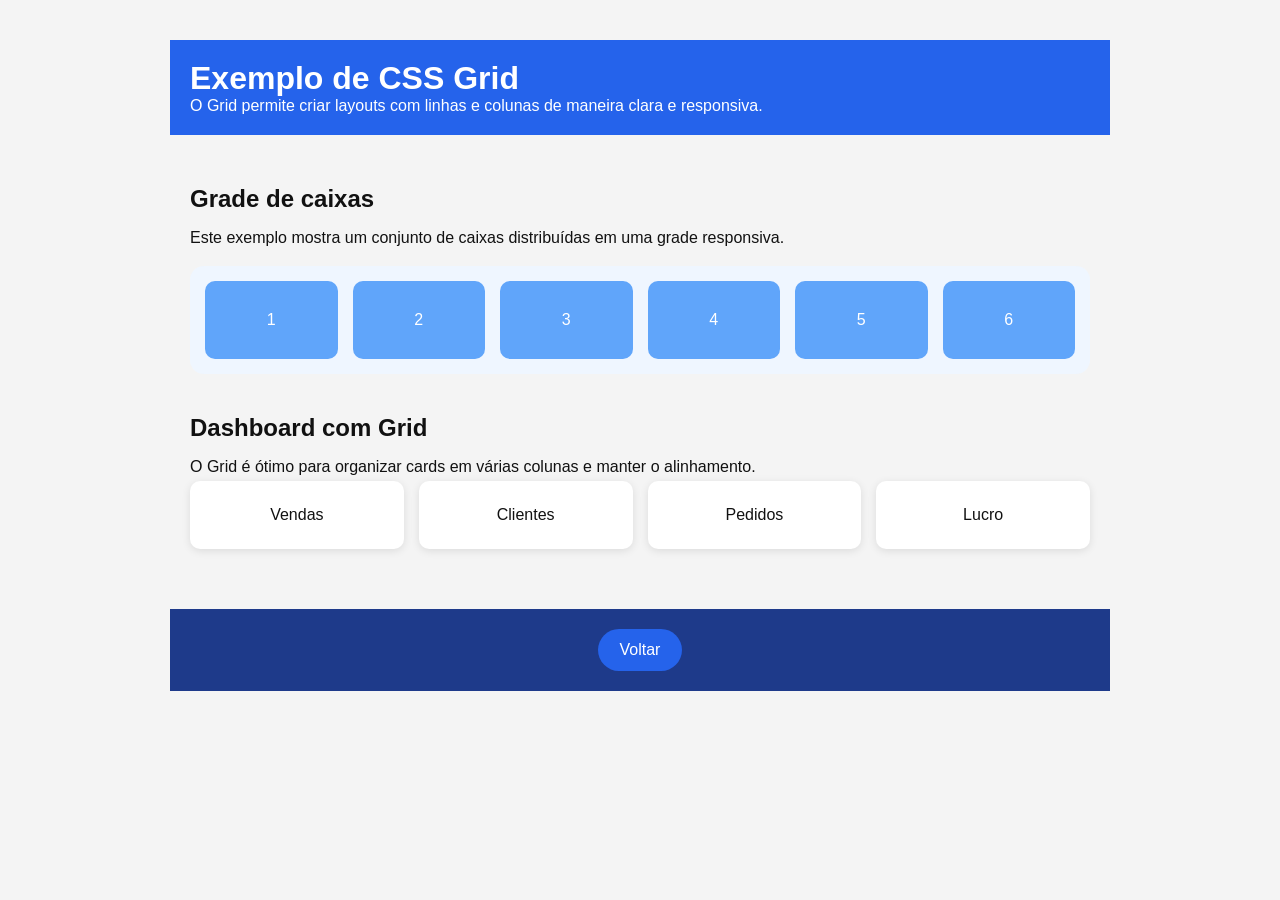
==== grid.html @ ba075108 "Grid-Layout-e-a-sua-compara-o-ao-Flex-Box Grid-Layout-e-a-sua-compara-o-ao-Flex-Box" ====
<!DOCTYPE html>
<html lang="pt-BR">
<head>
    <meta charset="UTF-8">
    <meta name="viewport" content="width=device-width, initial-scale=1.0">
    <title>Exemplo de Grid</title>
    <link rel="stylesheet" href="CSS/estilos.css">
</head>
<body>

<div class="page-container">

    <header>
        <h1>Exemplo de CSS Grid</h1>
        <p>O Grid permite criar layouts com linhas e colunas de maneira clara e responsiva.</p>
    </header>

    <main>

        <section class="page-section">
            <h2>Grade de caixas</h2>
            <p>Este exemplo mostra um conjunto de caixas distribuídas em uma grade responsiva.</p>
            <div class="grid-demo">
                <div class="box">1</div>
                <div class="box">2</div>
                <div class="box">3</div>
                <div class="box">4</div>
                <div class="box">5</div>
                <div class="box">6</div>
            </div>
        </section>

        <section class="page-section">
            <h2>Dashboard com Grid</h2>
            <p>O Grid é ótimo para organizar cards em várias colunas e manter o alinhamento.</p>
            <div class="dashboard">
                <div class="card">Vendas</div>
                <div class="card">Clientes</div>
                <div class="card">Pedidos</div>
                <div class="card">Lucro</div>
            </div>
        </section>

    </main>

    <footer>
        <a class="return-link" href="index.html">Voltar</a>
    </footer>

</div>

</body>
</html>
---- CSS/estilos.css ----
*{
    margin:0;
    padding:0;
    box-sizing:border-box;
    font-family:Arial, sans-serif;
}

body{
    background:#f4f4f4;
    color:#111;
}

.container{
    display:grid;

    grid-template-areas:
    "header header"
    "sidebar main"
    "footer footer";

    grid-template-columns:250px 1fr;

    min-height:100vh;
}

header{
    grid-area:header;
    background:#2563eb;
    color:white;
    padding:20px;
}

.menu{
    display:flex;
    justify-content:center;
    gap:20px;
    margin-top:15px;
}

.menu a{
    color:white;
    text-decoration:none;
    font-weight:bold;
}

aside{
    grid-area:sidebar;
    background:white;
    padding:20px;
}

main{
    grid-area:main;
    padding:20px;
}

.landing{
    max-width:960px;
    margin:80px auto;
    padding:0 20px;
    text-align:center;
}

.link-cards{
    display:grid;
    grid-template-columns:repeat(auto-fit,minmax(260px,1fr));
    gap:20px;
    margin-top:40px;
}

.card-link{
    display:block;
    background:#2563eb;
    color:white;
    padding:30px;
    border-radius:18px;
    text-decoration:none;
    transition:transform .2s ease, box-shadow .2s ease;
}

.card-link:hover{
    transform:translateY(-4px);
    box-shadow:0 18px 30px rgba(37,99,235,.18);
}

.page-container{
    max-width:980px;
    margin:40px auto;
    padding:0 20px;
}

.page-container header{
    margin-bottom:30px;
}

.page-section{
    margin-bottom:40px;
}

.page-section p{
    margin-top:12px;
    line-height:1.65;
}

.return-link{
    display:inline-block;
    padding:12px 22px;
    background:#2563eb;
    color:white;
    border-radius:999px;
    text-decoration:none;
}

section{
    margin-bottom:40px;
}

.grid-demo{
    display:grid;
    grid-template-columns:repeat(auto-fit,minmax(120px,1fr));
    gap:15px;
    margin-top:15px;
    background:#eff6ff;
    padding:15px;
    border-radius:14px;
}

.box{
    background:#60a5fa;
    color:white;
    padding:30px;
    text-align:center;
    border-radius:10px;
}

.flex-demo{
    display:flex;
    flex-wrap:wrap;
    gap:15px;
    margin-top:15px;
    background:#f5f3ff;
    padding:15px;
    border-radius:14px;
}

.item{
    flex:1 1 180px;
    background:#8b5cf6;
    color:white;
    padding:30px;
    text-align:center;
    border-radius:10px;
}

.comparacao{
    display:grid;
    grid-template-columns:1fr 1fr;
    gap:20px;
}

.grid-mini{
    display:grid;
    grid-template-columns:repeat(2,1fr);
    gap:10px;
}

.grid-mini div{
    background:#93c5fd;
    padding:20px;
    text-align:center;
}

.flex-mini{
    display:flex;
    flex-wrap:wrap;
    gap:10px;
}

.flex-mini div{
    flex:1 1 100px;
    background:#c4b5fd;
    padding:20px;
    text-align:center;
}

.dashboard{
    display:grid;
    grid-template-columns:repeat(auto-fit,minmax(180px,1fr));
    gap:15px;
}

.card{
    background:white;
    padding:25px;
    border-radius:10px;
    box-shadow:0 2px 8px rgba(0,0,0,.1);
    text-align:center;
}

.equipe{
    display:flex;
    flex-wrap:wrap;
    gap:15px;
}

.membro{
    flex:1 1 180px;
    background:#e9d5ff;
    padding:25px;
    border-radius:10px;
    text-align:center;
}

table{
    width:100%;
    border-collapse:collapse;
}

th,td{
    border:1px solid #ccc;
    padding:12px;
    text-align:center;
}

th{
    background:#2563eb;
    color:white;
}

footer{
    grid-area:footer;
    background:#1e3a8a;
    color:white;
    display:flex;
    justify-content:center;
    align-items:center;
    padding:20px;
}

@media(max-width:768px){

    .container{

        grid-template-areas:
        "header"
        "sidebar"
        "main"
        "footer";

        grid-template-columns:1fr;
    }

    .menu{
        flex-direction:column;
        align-items:center;
    }

    .comparacao{
        grid-template-columns:1fr;
    }

}
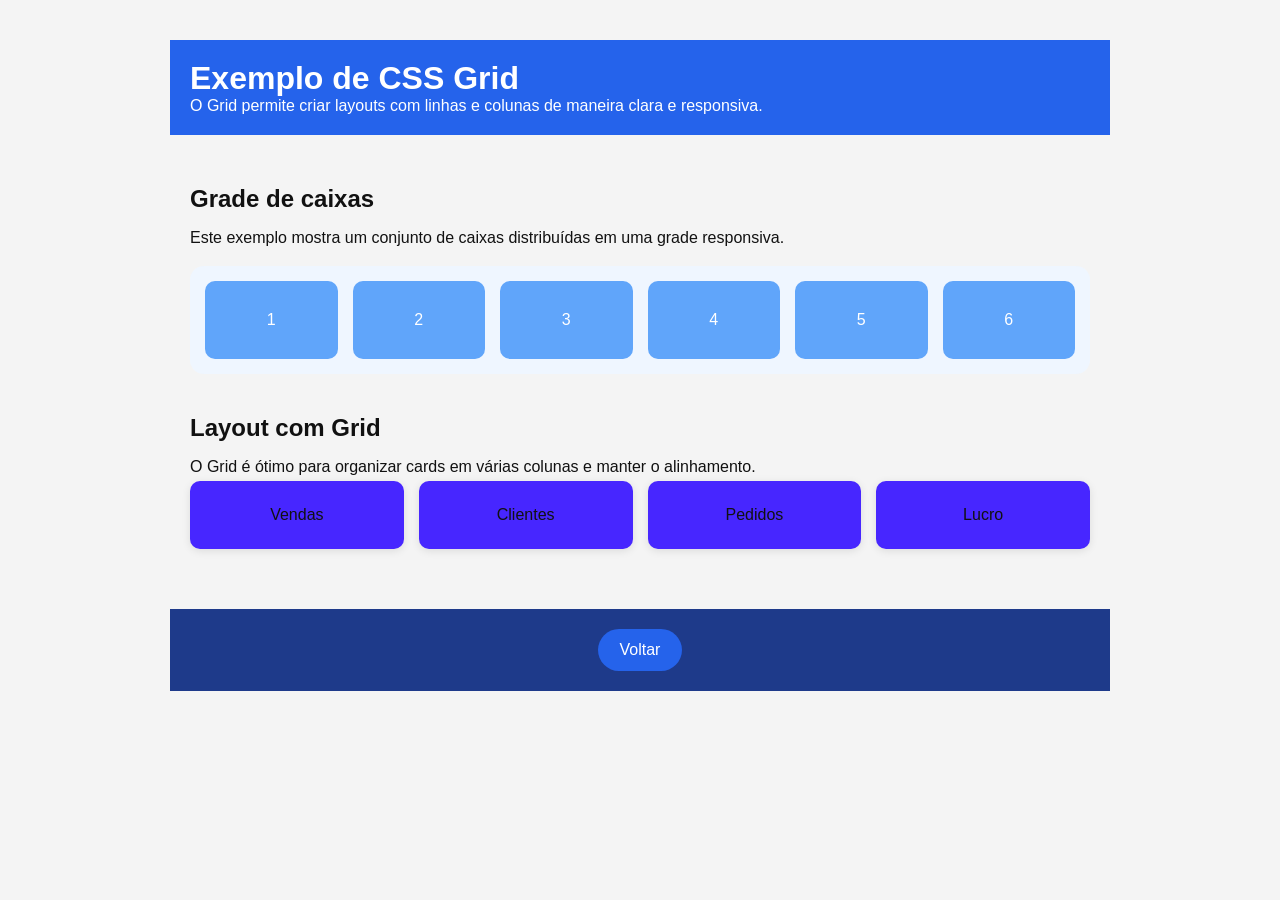
==== commit aee17408: "Corrigir título da seção "Dashboard com Grid" para "Layout com Grid"" ====
--- a/grid.html
+++ b/grid.html
@@ -31,7 +31,7 @@
         </section>
 
         <section class="page-section">
-            <h2>Dashboard com Grid</h2>
+            <h2>Layout com Grid</h2>
             <p>O Grid é ótimo para organizar cards em várias colunas e manter o alinhamento.</p>
             <div class="dashboard">
                 <div class="card">Vendas</div>
--- a/CSS/estilos.css
+++ b/CSS/estilos.css
@@ -10,47 +10,13 @@
     color:#111;
 }
 
-.container{
-    display:grid;
-
-    grid-template-areas:
-    "header header"
-    "sidebar main"
-    "footer footer";
-
-    grid-template-columns:250px 1fr;
-
-    min-height:100vh;
-}
-
 header{
-    grid-area:header;
     background:#2563eb;
     color:white;
     padding:20px;
 }
 
-.menu{
-    display:flex;
-    justify-content:center;
-    gap:20px;
-    margin-top:15px;
-}
-
-.menu a{
-    color:white;
-    text-decoration:none;
-    font-weight:bold;
-}
-
-aside{
-    grid-area:sidebar;
-    background:white;
-    padding:20px;
-}
-
 main{
-    grid-area:main;
     padding:20px;
 }
 
@@ -152,37 +118,6 @@
     border-radius:10px;
 }
 
-.comparacao{
-    display:grid;
-    grid-template-columns:1fr 1fr;
-    gap:20px;
-}
-
-.grid-mini{
-    display:grid;
-    grid-template-columns:repeat(2,1fr);
-    gap:10px;
-}
-
-.grid-mini div{
-    background:#93c5fd;
-    padding:20px;
-    text-align:center;
-}
-
-.flex-mini{
-    display:flex;
-    flex-wrap:wrap;
-    gap:10px;
-}
-
-.flex-mini div{
-    flex:1 1 100px;
-    background:#c4b5fd;
-    padding:20px;
-    text-align:center;
-}
-
 .dashboard{
     display:grid;
     grid-template-columns:repeat(auto-fit,minmax(180px,1fr));
@@ -190,7 +125,7 @@
 }
 
 .card{
-    background:white;
+    background:rgb(71, 38, 255);
     padding:25px;
     border-radius:10px;
     box-shadow:0 2px 8px rgba(0,0,0,.1);
@@ -205,26 +140,10 @@
 
 .membro{
     flex:1 1 180px;
-    background:#e9d5ff;
+    background:#014674;
     padding:25px;
     border-radius:10px;
     text-align:center;
-}
-
-table{
-    width:100%;
-    border-collapse:collapse;
-}
-
-th,td{
-    border:1px solid #ccc;
-    padding:12px;
-    text-align:center;
-}
-
-th{
-    background:#2563eb;
-    color:white;
 }
 
 footer{
